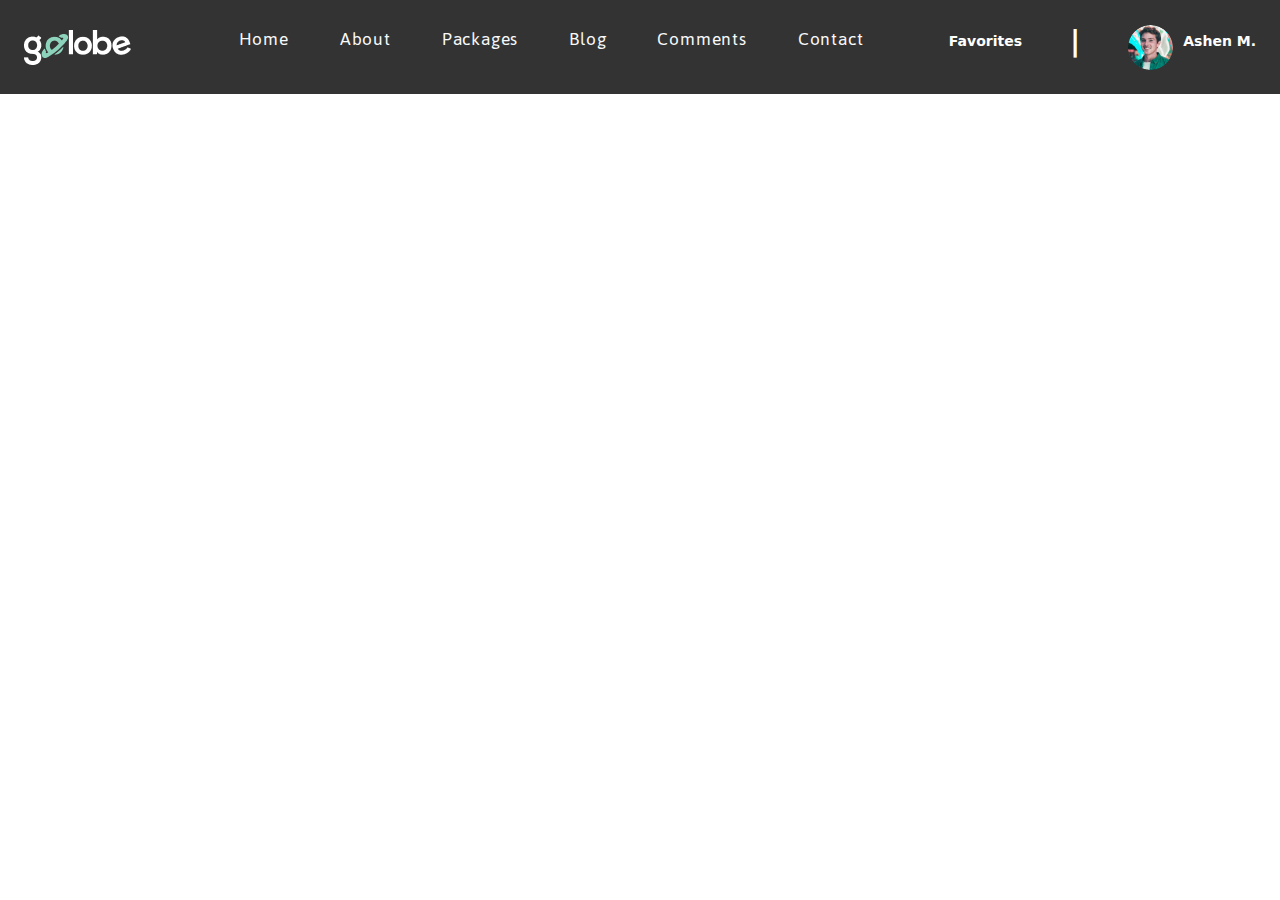
==== index.html @ e6e66b90 "Create Nav bar" ====
<!DOCTYPE html>
<html lang="en">
<head>
    <meta charset="UTF-8">
    <meta name="viewport" content="width=device-width, initial-scale=1.0">
    <title>Document</title>
    <link rel="stylesheet" href="Css/Style.css">
    <link href="https://cdn.jsdelivr.net/npm/bootstrap@5.3.3/dist/css/bootstrap.min.css" rel="stylesheet" integrity="sha384-QWTKZyjpPEjISv5WaRU9OFeRpok6YctnYmDr5pNlyT2bRjXh0JMhjY6hW+ALEwIH" crossorigin="anonymous">
    <link rel="stylesheet" href="https://cdnjs.cloudflare.com/ajax/libs/font-awesome/6.5.1/css/all.min.css" integrity="sha512-DTOQO9RWCH3ppGqcWaEA1BIZOC6xxalwEsw9c2QQeAIftl+Vegovlnee1c9QX4TctnWMn13TZye+giMm8e2LwA==" crossorigin="anonymous" referrerpolicy="no-referrer" />
</head>
<body>

    <header class="p-4 ">
        <nav>
            <div class="logo">
                <img src="img/Logo.png" alt="">
            </div>

            <ul class="d-flex ">
                <a class="text-decoration-none text-light " href="">Home</a>
                <a class="text-decoration-none text-light " href="">About</a>
                <a class="text-decoration-none text-light" href="">Packages</a>
                <a class="text-decoration-none text-light " href="">Blog</a>
                <a class="text-decoration-none text-light " href="">Comments</a>
                <a class="text-decoration-none text-light " href="">Contact</a>
            </ul>

            <div class="account d-flex gap-5 ">
                <div class="mt-2 ">
                    <i class="fas fa-heart"></i>
                    <h3 >Favorites</h3>
                </div>
                <h3 class="fs-3">|</h3>
                <div>
                    <img src="img/Ellipse 1.png" alt="">
                    <h3 class="mt-2 " >Ashen M.</h3>
                </div>
            </div>
        </nav>
    </header>

    <script src="https://cdn.jsdelivr.net/npm/bootstrap@5.3.3/dist/js/bootstrap.bundle.min.js" integrity="sha384-YvpcrYf0tY3lHB60NNkmXc5s9fDVZLESaAA55NDzOxhy9GkcIdslK1eN7N6jIeHz" crossorigin="anonymous"></script>
</body>
</html>
---- Css/Style.css ----
@import url('https://fonts.googleapis.com/css2?family=Jaldi:wght@400;700&display=swap');

header{
    background-color: #333;
    width: 100%;
}

*{
    text-decoration: none;
    list-style: none;
}

header nav{
    color: #FFFF;
    display: flex;
    justify-content: space-between;
    align-items: center;
    width: 100%;
}

header .logo{
    width: 107px;
    height: 35px;
}

header ul{
    gap: 51px;
    font-size: 20px;
    letter-spacing: 1px;
    font-family: "Jaldi", sans-serif;
}

header nav > :last-child i{
    font-size: 24px;
    color: #FF7676;
}

header .account > :first-child{
    display: flex;
    gap: 10px;
}


header .account h3{
    font-size: 14px;
    font-weight: 600;
}

header .account > :last-child{
    display: flex;
    gap: 10px;
}


header .account img{
    width: 45px;
    height: 45px;
    border-radius: 50%;
}

header a{
    font-family: "Jaldi", sans-serif;
    font-size: 20px;
    letter-spacing: 0.8px;
}
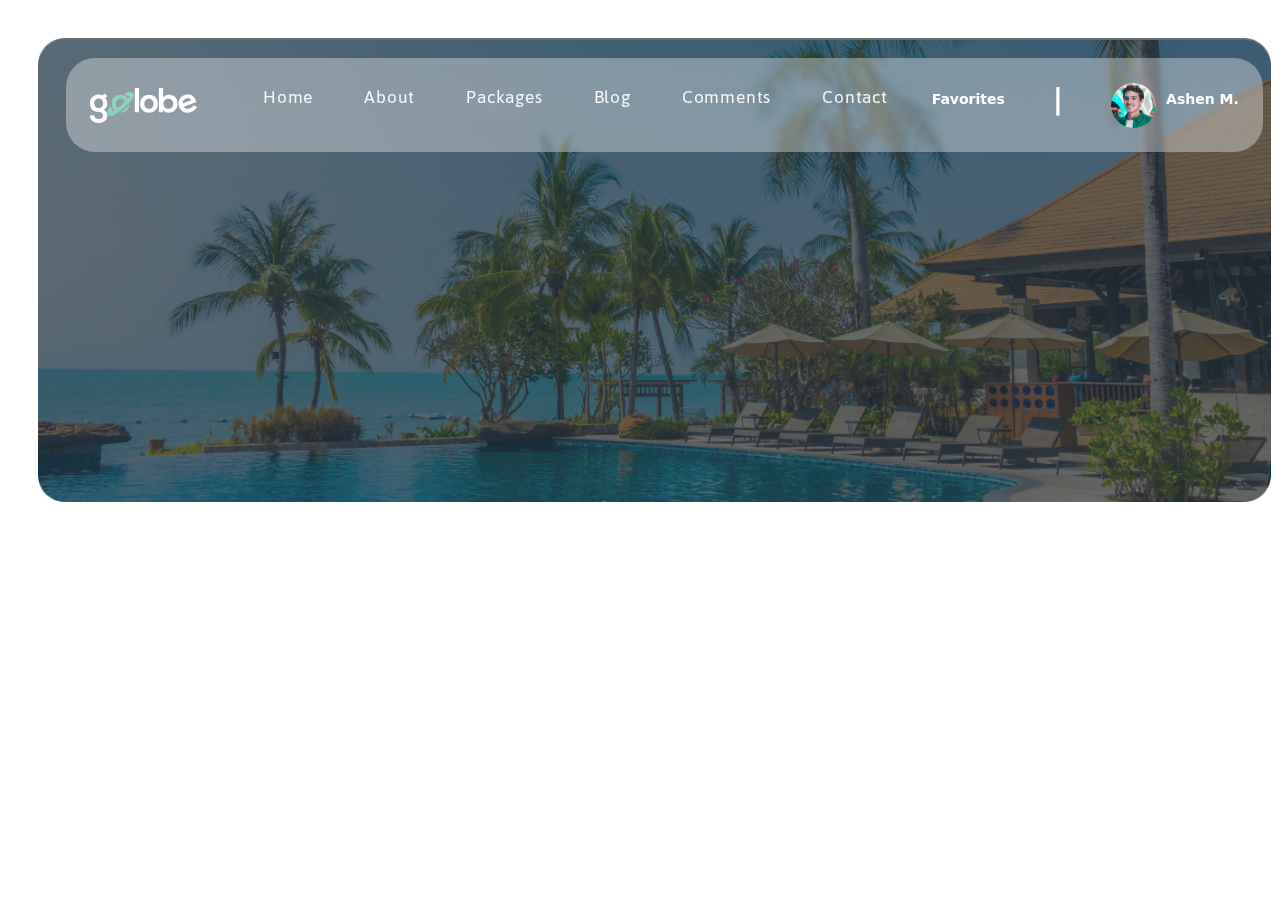
==== commit 2a564666: "update nav bar" ====
--- a/index.html
+++ b/index.html
@@ -10,7 +10,7 @@
 </head>
 <body>
 
-    <header class="p-4 ">
+    <header class="p-4 position-fixed ">
         <nav>
             <div class="logo">
                 <img src="img/Logo.png" alt="">
@@ -36,8 +36,16 @@
                     <h3 class="mt-2 " >Ashen M.</h3>
                 </div>
             </div>
+
+            <div class="bar d-none ">
+                <i class="fa-solid fa-bars-staggered"></i>
+            </div>
         </nav>
     </header>
+
+    <section class="homePage">
+        <img src="img/home-img.png" alt="">
+    </section>
 
     <script src="https://cdn.jsdelivr.net/npm/bootstrap@5.3.3/dist/js/bootstrap.bundle.min.js" integrity="sha384-YvpcrYf0tY3lHB60NNkmXc5s9fDVZLESaAA55NDzOxhy9GkcIdslK1eN7N6jIeHz" crossorigin="anonymous"></script>
 </body>
--- a/Css/Style.css
+++ b/Css/Style.css
@@ -2,7 +2,11 @@
 
 header{
     background-color: #333;
-    width: 100%;
+    margin: 58px 66px;
+    width: 93.5%;
+    border-radius: 29px;
+    background: #ffffff59;
+    backdrop-filter: blur(2px);
 }
 
 *{
@@ -30,7 +34,7 @@
     font-family: "Jaldi", sans-serif;
 }
 
-header nav > :last-child i{
+header nav > :nth-child(3) i{
     font-size: 24px;
     color: #FF7676;
 }
@@ -63,3 +67,63 @@
     font-size: 20px;
     letter-spacing: 0.8px;
 }
+.homePage{
+    width: 100%;
+}
+
+.homePage img{
+    width: 96.3%;
+    height: 100%;
+    margin: 38px;
+}
+
+/* Media Queries */
+
+@media screen and (max-width: 1024px) {
+    header nav .logo img{
+        width: 77px;
+    }
+
+    header ul{
+        gap: 29px;
+    }
+
+    header .gap-5 {
+        gap: 1rem !important;
+    }
+
+    header nav > :last-child i {
+        font-size: 19px;
+    }
+
+    header .account img {
+        width: 35px;
+        height: 35px;
+    }
+
+    header a {
+        font-size: 18px;
+    }
+}
+
+@media screen and (max-width: 768px) {
+    header nav > .d-flex{
+        display: none !important;
+    }
+
+    header nav > .d-none{
+        display: block !important;
+    }
+
+    header nav .bar{
+        padding: 10px 20px;
+        border: 2px solid #ffff;
+        border-radius: 10px;
+    }
+
+    header nav .logo img{
+        width: 100px;
+    }
+}
+
+
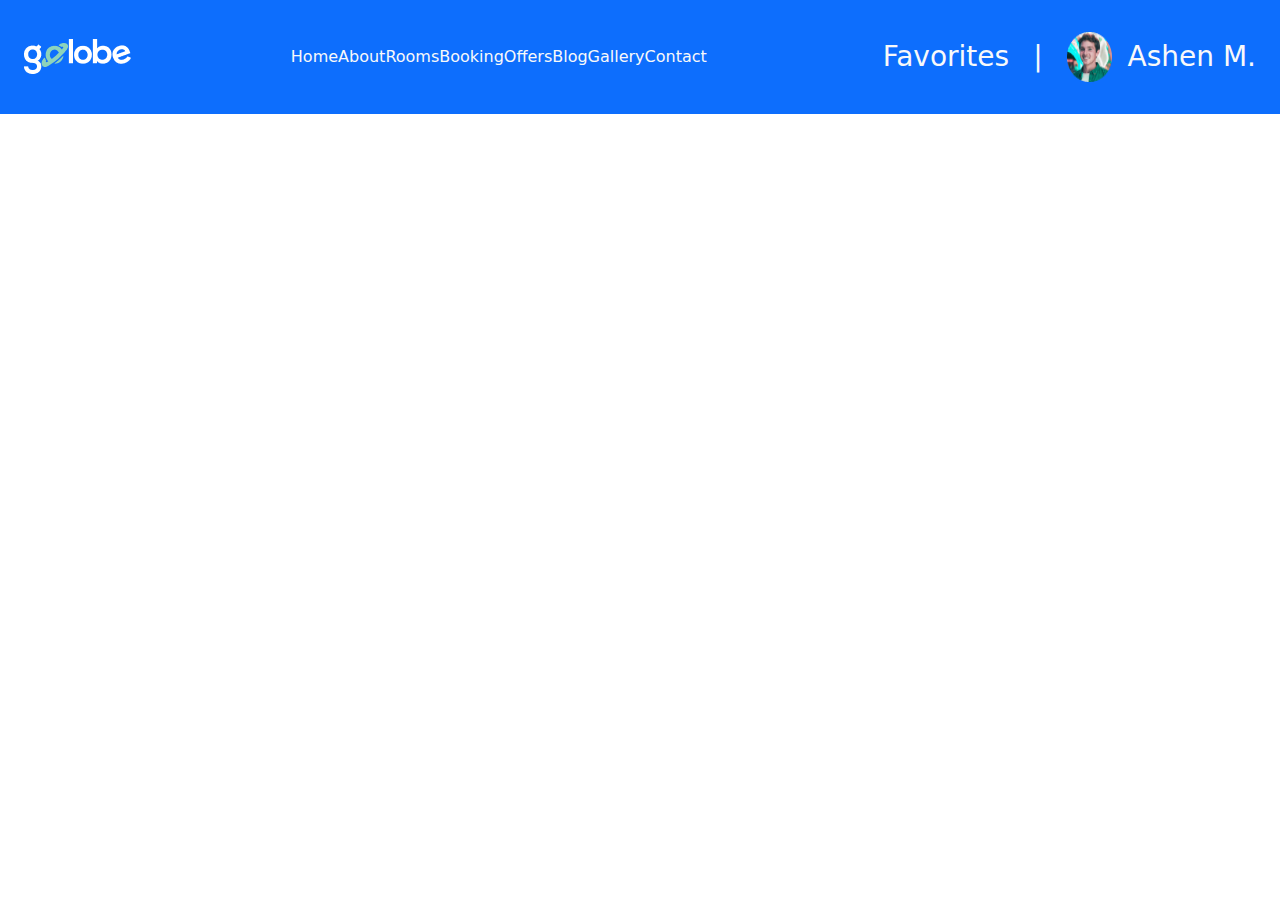
==== commit 03102ed1: "create new nav bar using boostrap" ====
--- a/index.html
+++ b/index.html
@@ -4,49 +4,51 @@
     <meta charset="UTF-8">
     <meta name="viewport" content="width=device-width, initial-scale=1.0">
     <title>Document</title>
-    <link rel="stylesheet" href="Css/Style.css">
+    <link rel="stylesheet" href="Css/style.css">
     <link href="https://cdn.jsdelivr.net/npm/bootstrap@5.3.3/dist/css/bootstrap.min.css" rel="stylesheet" integrity="sha384-QWTKZyjpPEjISv5WaRU9OFeRpok6YctnYmDr5pNlyT2bRjXh0JMhjY6hW+ALEwIH" crossorigin="anonymous">
     <link rel="stylesheet" href="https://cdnjs.cloudflare.com/ajax/libs/font-awesome/6.5.1/css/all.min.css" integrity="sha512-DTOQO9RWCH3ppGqcWaEA1BIZOC6xxalwEsw9c2QQeAIftl+Vegovlnee1c9QX4TctnWMn13TZye+giMm8e2LwA==" crossorigin="anonymous" referrerpolicy="no-referrer" />
 </head>
 <body>
+    
+    <header class="bg-primary p-4 fixed-top ">
 
-    <header class="p-4 position-fixed ">
-        <nav>
+        <nav class="d-flex justify-content-between navbar ">
+
             <div class="logo">
-                <img src="img/Logo.png" alt="">
+                <img src="old/img/Logo.png" alt="">
             </div>
 
-            <ul class="d-flex ">
-                <a class="text-decoration-none text-light " href="">Home</a>
-                <a class="text-decoration-none text-light " href="">About</a>
-                <a class="text-decoration-none text-light" href="">Packages</a>
-                <a class="text-decoration-none text-light " href="">Blog</a>
-                <a class="text-decoration-none text-light " href="">Comments</a>
-                <a class="text-decoration-none text-light " href="">Contact</a>
-            </ul>
+            <div class="d-flex ">
+                <a class="text-light text-decoration-none " href="">Home</a>
+                <a class="text-light text-decoration-none " href="">About</a>
+                <a class="text-light text-decoration-none " href="">Rooms</a>
+                <a class="text-light text-decoration-none " href="">Booking</a>
+                <a class="text-light text-decoration-none " href="">Offers</a>
+                <a class="text-light text-decoration-none " href="">Blog</a>
+                <a class="text-light text-decoration-none " href="">Gallery</a>
+                <a class="text-light text-decoration-none " href="">Contact</a>
+            </div>
 
-            <div class="account d-flex gap-5 ">
-                <div class="mt-2 ">
+            <div class="d-flex text-light gap-4 ">
+                <div class="d-flex gap-3 mt-2 ">
                     <i class="fas fa-heart"></i>
-                    <h3 >Favorites</h3>
-                </div>
-                <h3 class="fs-3">|</h3>
-                <div>
-                    <img src="img/Ellipse 1.png" alt="">
+                    <h3>Favorites</h3>          
+                 </div>
+
+                 <div>
+                    <h3 class="mt-2 ">|</h3>
+                 </div>
+
+                <div class="d-flex gap-3 ">
+                    <img src="old/img/Ellipse 1.png" alt="">
                     <h3 class="mt-2 " >Ashen M.</h3>
                 </div>
             </div>
 
-            <div class="bar d-none ">
-                <i class="fa-solid fa-bars-staggered"></i>
-            </div>
         </nav>
+
     </header>
 
-    <section class="homePage">
-        <img src="img/home-img.png" alt="">
-    </section>
-
-    <script src="https://cdn.jsdelivr.net/npm/bootstrap@5.3.3/dist/js/bootstrap.bundle.min.js" integrity="sha384-YvpcrYf0tY3lHB60NNkmXc5s9fDVZLESaAA55NDzOxhy9GkcIdslK1eN7N6jIeHz" crossorigin="anonymous"></script>
+      <script src="https://cdn.jsdelivr.net/npm/bootstrap@5.3.3/dist/js/bootstrap.bundle.min.js" integrity="sha384-YvpcrYf0tY3lHB60NNkmXc5s9fDVZLESaAA55NDzOxhy9GkcIdslK1eN7N6jIeHz" crossorigin="anonymous"></script>
 </body>
 </html>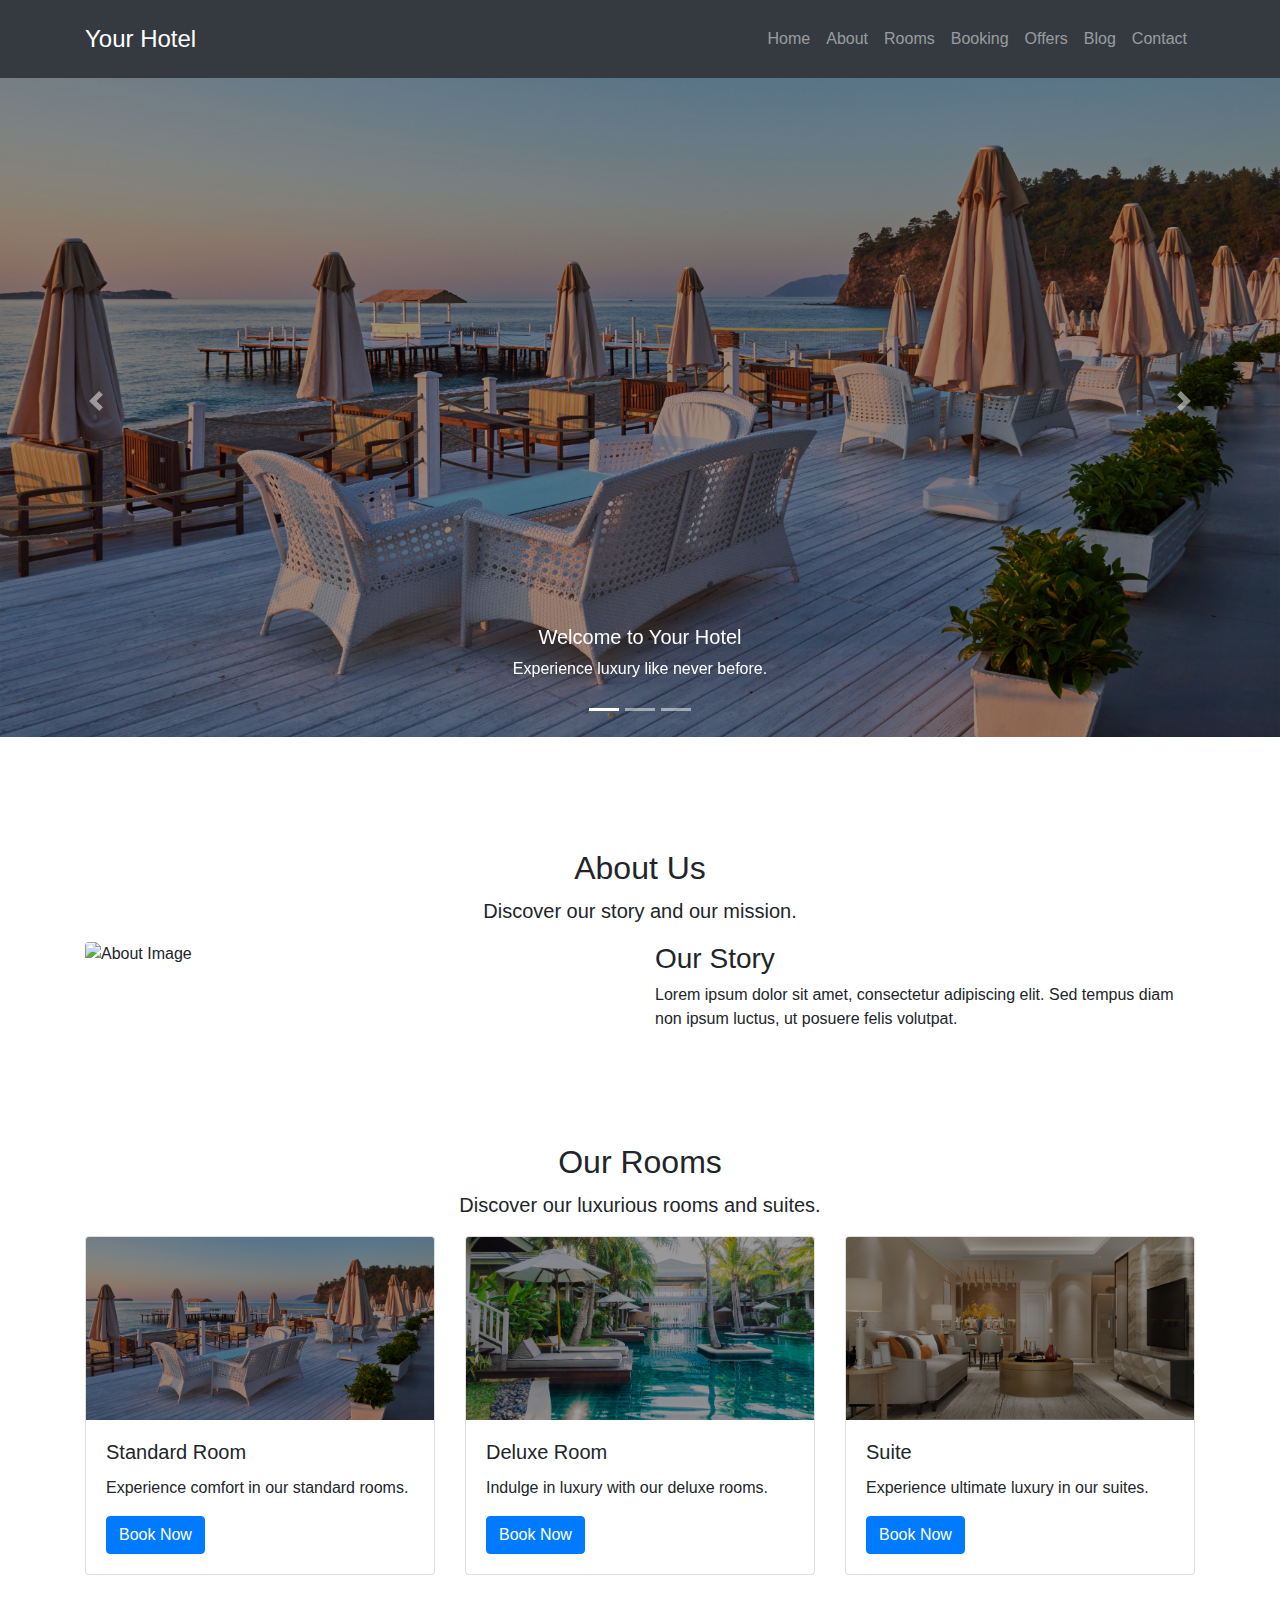
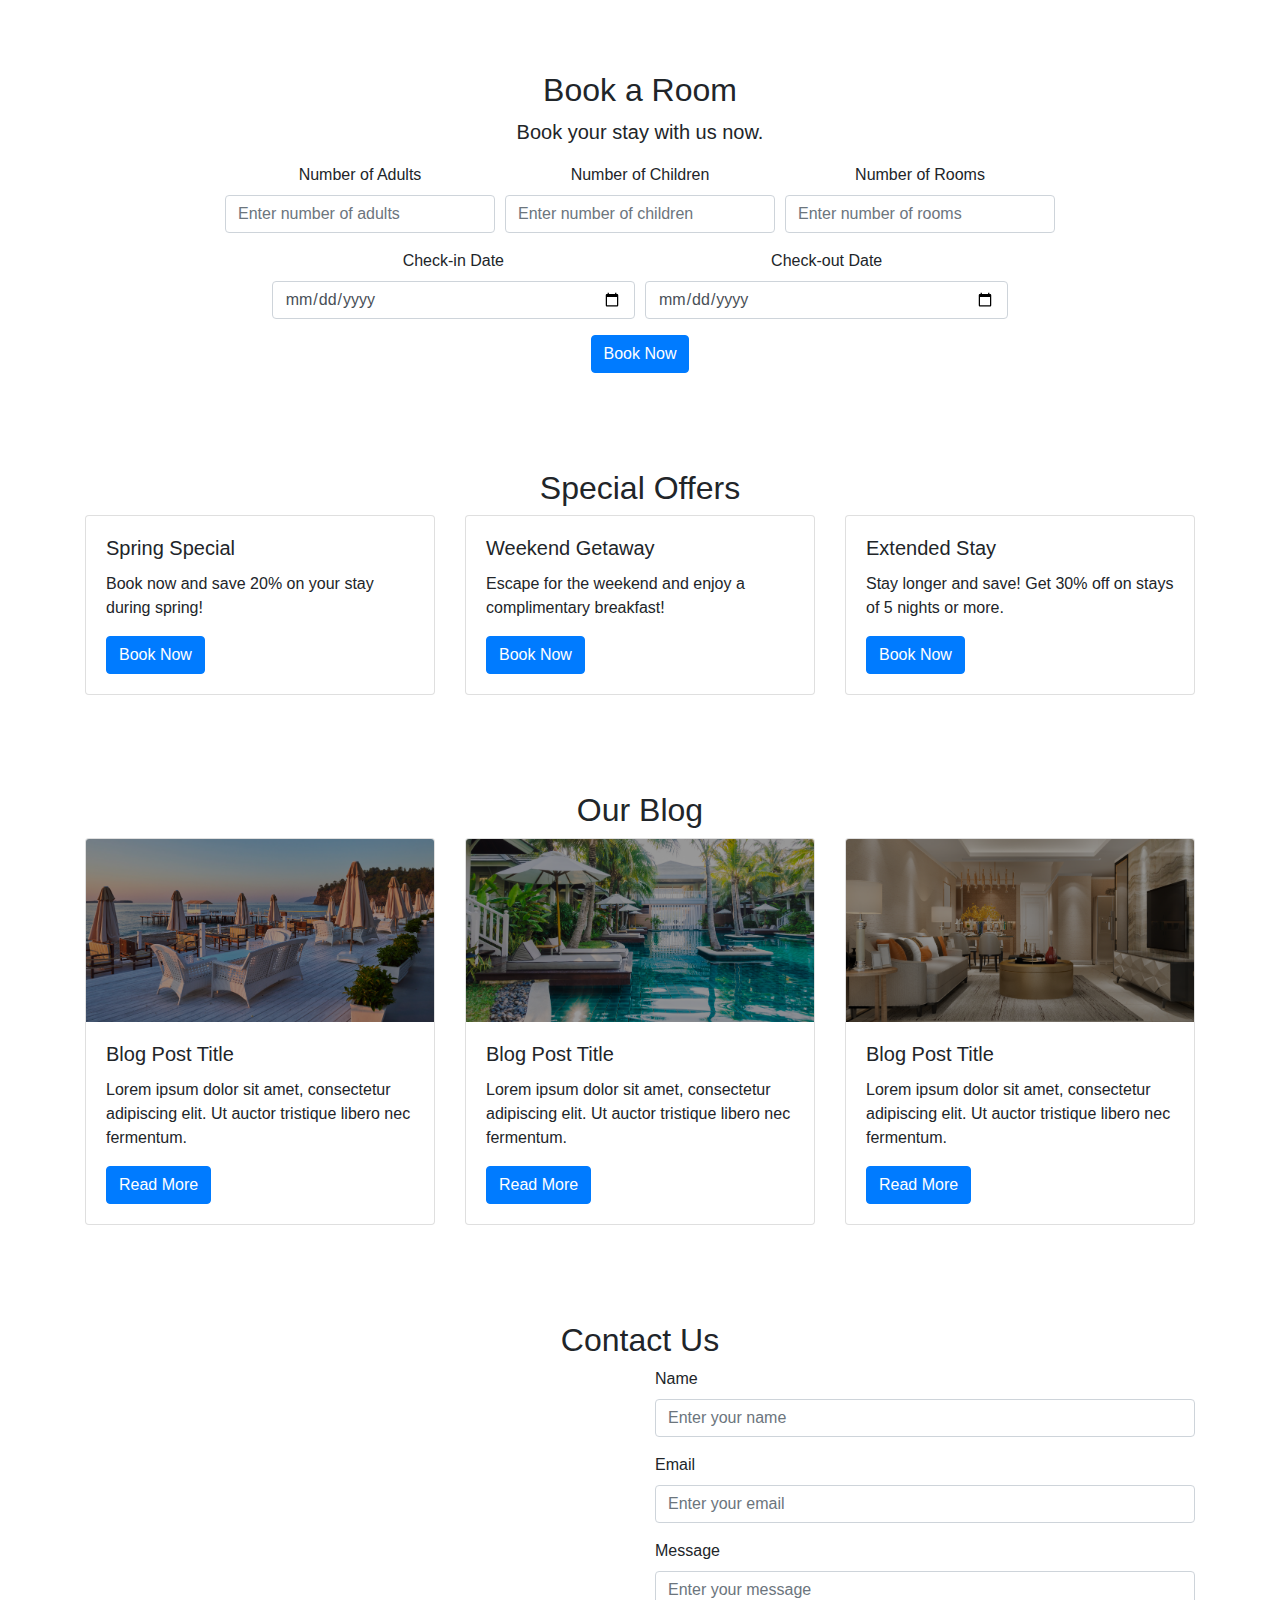
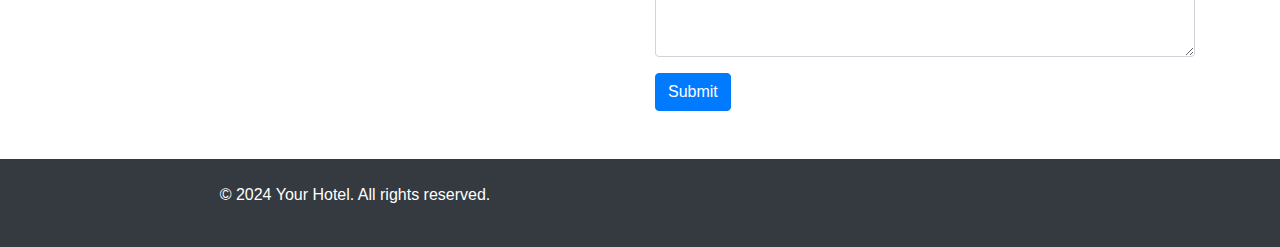
==== commit b7e03d39: "new site creation completed" ====
--- a/index.html
+++ b/index.html
@@ -1,54 +1,374 @@
 <!DOCTYPE html>
 <html lang="en">
 <head>
-    <meta charset="UTF-8">
-    <meta name="viewport" content="width=device-width, initial-scale=1.0">
-    <title>Document</title>
-    <link rel="stylesheet" href="Css/style.css">
-    <link href="https://cdn.jsdelivr.net/npm/bootstrap@5.3.3/dist/css/bootstrap.min.css" rel="stylesheet" integrity="sha384-QWTKZyjpPEjISv5WaRU9OFeRpok6YctnYmDr5pNlyT2bRjXh0JMhjY6hW+ALEwIH" crossorigin="anonymous">
-    <link rel="stylesheet" href="https://cdnjs.cloudflare.com/ajax/libs/font-awesome/6.5.1/css/all.min.css" integrity="sha512-DTOQO9RWCH3ppGqcWaEA1BIZOC6xxalwEsw9c2QQeAIftl+Vegovlnee1c9QX4TctnWMn13TZye+giMm8e2LwA==" crossorigin="anonymous" referrerpolicy="no-referrer" />
+  <meta charset="UTF-8">
+  <meta name="viewport" content="width=device-width, initial-scale=1.0">
+  <title>Your Hotel</title>
+  <!-- Bootstrap CSS -->
+  <link href="https://stackpath.bootstrapcdn.com/bootstrap/4.5.2/css/bootstrap.min.css" rel="stylesheet">
+  <!-- Font Awesome -->
+  <link rel="stylesheet" href="https://cdnjs.cloudflare.com/ajax/libs/font-awesome/5.15.4/css/all.min.css" integrity="sha512-iZgR8K1V6sSZ8VF/N2Dm87K8oRkUqI70q4JywVXtLerzeL2C2s3rjxkIUeq1kV4Mr37zGzqXgjcc2CErYKPTTw==" crossorigin="anonymous" referrerpolicy="no-referrer" />
+  <style>
+    /* Custom CSS */
+    body {
+      font-family: Arial, sans-serif;
+    }
+    /* Adjust navbar color and padding */
+    .navbar {
+      padding: 1rem 0;
+    }
+    .navbar-brand {
+      font-size: 1.5rem;
+    }
+    /* Add some padding to sections */
+    section {
+      padding: 4rem 0;
+    }
+    /* Style footer */
+    footer {
+      background-color: #343a40;
+      color: #fff;
+    }
+    footer p {
+      margin: 0;
+    }
+    /* Style buttons */
+    .btn-custom {
+      background-color: #ff6600;
+      border-color: #ff6600;
+    }
+    .btn-custom:hover {
+      background-color: #e65100;
+      border-color: #e65100;
+    }
+    /* Style social media icons */
+    .social-link {
+      color: #fff;
+      font-size: 1.5rem;
+    }
+    .social-link:hover {
+      color: #e65100;
+      text-decoration: none;
+    }
+  </style>
 </head>
 <body>
-    
-    <header class="bg-primary p-4 fixed-top ">
-
-        <nav class="d-flex justify-content-between navbar ">
-
-            <div class="logo">
-                <img src="old/img/Logo.png" alt="">
-            </div>
-
-            <div class="d-flex ">
-                <a class="text-light text-decoration-none " href="">Home</a>
-                <a class="text-light text-decoration-none " href="">About</a>
-                <a class="text-light text-decoration-none " href="">Rooms</a>
-                <a class="text-light text-decoration-none " href="">Booking</a>
-                <a class="text-light text-decoration-none " href="">Offers</a>
-                <a class="text-light text-decoration-none " href="">Blog</a>
-                <a class="text-light text-decoration-none " href="">Gallery</a>
-                <a class="text-light text-decoration-none " href="">Contact</a>
-            </div>
-
-            <div class="d-flex text-light gap-4 ">
-                <div class="d-flex gap-3 mt-2 ">
-                    <i class="fas fa-heart"></i>
-                    <h3>Favorites</h3>          
-                 </div>
-
-                 <div>
-                    <h3 class="mt-2 ">|</h3>
-                 </div>
-
-                <div class="d-flex gap-3 ">
-                    <img src="old/img/Ellipse 1.png" alt="">
-                    <h3 class="mt-2 " >Ashen M.</h3>
-                </div>
-            </div>
-
-        </nav>
-
-    </header>
-
-      <script src="https://cdn.jsdelivr.net/npm/bootstrap@5.3.3/dist/js/bootstrap.bundle.min.js" integrity="sha384-YvpcrYf0tY3lHB60NNkmXc5s9fDVZLESaAA55NDzOxhy9GkcIdslK1eN7N6jIeHz" crossorigin="anonymous"></script>
+
+  <!-- Navbar -->
+  <nav class="navbar navbar-expand-lg navbar-dark bg-dark fixed-top">
+    <div class="container">
+      <a class="navbar-brand" href="#">Your Hotel</a>
+      <button class="navbar-toggler" type="button" data-toggle="collapse" data-target="#navbarNav" aria-controls="navbarNav" aria-expanded="false" aria-label="Toggle navigation">
+        <span class="navbar-toggler-icon"></span>
+      </button>
+      <div class="collapse navbar-collapse" id="navbarNav">
+        <ul class="navbar-nav ml-auto">
+          <li class="nav-item">
+            <a class="nav-link" href="#home">Home</a>
+          </li>
+          <li class="nav-item">
+            <a class="nav-link" href="#about">About</a>
+          </li>
+          <li class="nav-item">
+            <a class="nav-link" href="#rooms">Rooms</a>
+          </li>
+          <li class="nav-item">
+            <a class="nav-link" href="#booking">Booking</a>
+          </li>
+          <li class="nav-item">
+            <a class="nav-link" href="#offers">Offers</a>
+          </li>
+          <li class="nav-item">
+            <a class="nav-link" href="#blog">Blog</a>
+          </li>
+          <li class="nav-item">
+            <a class="nav-link" href="#contact">Contact</a>
+          </li>
+        </ul>
+      </div>
+    </div>
+  </nav>
+
+  <!-- Home Section with Carousel -->
+  <section id="home">
+    <div id="carouselExampleIndicators" class="carousel slide" data-ride="carousel">
+      <ol class="carousel-indicators">
+        <li data-target="#carouselExampleIndicators" data-slide-to="0" class="active"></li>
+        <li data-target="#carouselExampleIndicators" data-slide-to="1"></li>
+        <li data-target="#carouselExampleIndicators" data-slide-to="2"></li>
+      </ol>
+      <div class="carousel-inner">
+        <div class="carousel-item active">
+          <img class="d-block w-100" src="img/home-img-1.png" alt="First slide">
+          <div class="carousel-caption d-none d-md-block">
+            <h5>Welcome to Your Hotel</h5>
+            <p>Experience luxury like never before.</p>
+          </div>
+        </div>
+        <div class="carousel-item">
+          <img class="d-block w-100" src="img/home-img-2.png" alt="Second slide">
+          <div class="carousel-caption d-none d-md-block">
+            <h5>Luxury Accommodation</h5>
+            <p>Relax and unwind in our exquisite rooms and suites.</p>
+          </div>
+        </div>
+        <div class="carousel-item">
+          <img class="d-block w-100" src="img/home-img-3.png" alt="Third slide">
+          <div class="carousel-caption d-none d-md-block">
+            <h5>Book Your Stay Today</h5>
+            <p>Plan your next getaway with us!</p>
+          </div>
+        </div>
+      </div>
+      <a class="carousel-control-prev" href="#carouselExampleIndicators" role="button" data-slide="prev">
+        <span class="carousel-control-prev-icon" aria-hidden="true"></span>
+        <span class="sr-only">Previous</span>
+      </a>
+      <a class="carousel-control-next" href="#carouselExampleIndicators" role="button" data-slide="next">
+        <span class="carousel-control-next-icon" aria-hidden="true"></span>
+        <span class="sr-only">Next</span>
+      </a>
+    </div>
+  </section>
+
+  <!-- About Section -->
+  <!-- About Section -->
+<section id="about" class="py-5">
+    <div class="container">
+      <h2 class="text-center">About Us</h2>
+      <p class="lead text-center">Discover our story and our mission.</p>
+      <div class="row">
+        <div class="col-md-6">
+          <img src="img/aboutpic.png" class="img-fluid rounded" alt="About Image">
+        </div>
+        <div class="col-md-6">
+          <h3>Our Story</h3>
+          <p>Lorem ipsum dolor sit amet, consectetur adipiscing elit. Sed tempus diam non ipsum luctus, ut posuere felis volutpat.</p>
+        </div>
+      </div>
+    </div>
+  </section>
+  
+
+  <!-- Rooms Section -->
+  <section id="rooms" class="py-5">
+    <div class="container">
+      <h2 class="text-center">Our Rooms</h2>
+      <p class="lead text-center">Discover our luxurious rooms and suites.</p>
+      <div class="row">
+        <!-- Sample Room Card 1 -->
+        <div class="col-md-4">
+          <div class="card">
+            <img src="img/home-img-1.png" class="card-img-top" alt="Room Image">
+            <div class="card-body">
+              <h5 class="card-title">Standard Room</h5>
+              <p class="card-text">Experience comfort in our standard rooms.</p>
+              <a href="#" class="btn btn-primary">Book Now</a>
+            </div>
+          </div>
+        </div>
+        <!-- Sample Room Card 2 -->
+        <div class="col-md-4">
+          <div class="card">
+            <img src="img/home-img-2.png" class="card-img-top" alt="Room Image">
+            <div class="card-body">
+              <h5 class="card-title">Deluxe Room</h5>
+              <p class="card-text">Indulge in luxury with our deluxe rooms.</p>
+              <a href="#" class="btn btn-primary">Book Now</a>
+            </div>
+          </div>
+        </div>
+        <!-- Sample Room Card 3 -->
+        <div class="col-md-4">
+          <div class="card">
+            <img src="img/home-img-3.png" class="card-img-top" alt="Room Image">
+            <div class="card-body">
+              <h5 class="card-title">Suite</h5>
+              <p class="card-text">Experience ultimate luxury in our suites.</p>
+              <a href="#" class="btn btn-primary">Book Now</a>
+            </div>
+          </div>
+        </div>
+      </div>
+    </div>
+  </section>
+
+  <!-- Booking Section -->
+  <section id="booking" class="py-5 text-center">
+    <div class="container">
+      <h2>Book a Room</h2>
+      <p class="lead">Book your stay with us now.</p>
+      <form>
+        <div class="form-row justify-content-center">
+          <div class="form-group col-md-3">
+            <label for="memberCount">Number of Adults</label>
+            <input type="number" class="form-control" id="memberCount" placeholder="Enter number of adults">
+          </div>
+          <div class="form-group col-md-3">
+            <label for="childCount">Number of Children</label>
+            <input type="number" class="form-control" id="childCount" placeholder="Enter number of children">
+          </div>
+          <div class="form-group col-md-3">
+            <label for="roomCount">Number of Rooms</label>
+            <input type="number" class="form-control" id="roomCount" placeholder="Enter number of rooms">
+          </div>
+        </div>
+        <div class="form-row justify-content-center">
+          <div class="form-group col-md-4">
+            <label for="checkInDate">Check-in Date</label>
+            <input type="date" class="form-control" id="checkInDate">
+          </div>
+          <div class="form-group col-md-4">
+            <label for="checkOutDate">Check-out Date</label>
+            <input type="date" class="form-control" id="checkOutDate">
+          </div>
+        </div>
+        <button type="submit" class="btn btn-primary">Book Now</button>
+      </form>
+    </div>
+  </section>
+
+  <!-- Offers Section -->
+  <section id="offers" class="py-5">
+    <div class="container">
+      <h2 class="text-center">Special Offers</h2>
+      <div class="row">
+        <!-- Sample Offer Card 1 -->
+        <div class="col-md-4">
+          <div class="card">
+            <div class="card-body">
+              <h5 class="card-title">Spring Special</h5>
+              <p class="card-text">Book now and save 20% on your stay during spring!</p>
+              <a href="#" class="btn btn-primary">Book Now</a>
+            </div>
+          </div>
+        </div>
+        <!-- Sample Offer Card 2 -->
+        <div class="col-md-4">
+          <div class="card">
+            <div class="card-body">
+              <h5 class="card-title">Weekend Getaway</h5>
+              <p class="card-text">Escape for the weekend and enjoy a complimentary breakfast!</p>
+              <a href="#" class="btn btn-primary">Book Now</a>
+            </div>
+          </div>
+        </div>
+        <!-- Sample Offer Card 3 -->
+        <div class="col-md-4">
+          <div class="card">
+            <div class="card-body">
+              <h5 class="card-title">Extended Stay</h5>
+              <p class="card-text">Stay longer and save! Get 30% off on stays of 5 nights or more.</p>
+              <a href="#" class="btn btn-primary">Book Now</a>
+            </div>
+          </div>
+        </div>
+      </div>
+    </div>
+  </section>
+
+  <!-- Blog Section -->
+  <section id="blog" class="py-5">
+    <div class="container">
+      <h2 class="text-center">Our Blog</h2>
+      <div class="row">
+        <!-- Sample Blog Post 1 -->
+        <div class="col-md-4">
+          <div class="card">
+            <img src="img/home-img-1.png" class="card-img-top" alt="Blog Image">
+            <div class="card-body">
+              <h5 class="card-title">Blog Post Title</h5>
+              <p class="card-text">Lorem ipsum dolor sit amet, consectetur adipiscing elit. Ut auctor tristique libero nec fermentum.</p>
+              <a href="#" class="btn btn-primary">Read More</a>
+            </div>
+          </div>
+        </div>
+        <!-- Sample Blog Post 2 -->
+        <div class="col-md-4">
+          <div class="card">
+            <img src="img/home-img-2.png" class="card-img-top" alt="Blog Image">
+            <div class="card-body">
+              <h5 class="card-title">Blog Post Title</h5>
+              <p class="card-text">Lorem ipsum dolor sit amet, consectetur adipiscing elit. Ut auctor tristique libero nec fermentum.</p>
+              <a href="#" class="btn btn-primary">Read More</a>
+            </div>
+          </div>
+        </div>
+        <!-- Sample Blog Post 3 -->
+        <div class="col-md-4">
+          <div class="card">
+            <img src="img/home-img-3.png" class="card-img-top" alt="Blog Image">
+            <div class="card-body">
+              <h5 class="card-title">Blog Post Title</h5>
+              <p class="card-text">Lorem ipsum dolor sit amet, consectetur adipiscing elit. Ut auctor tristique libero nec fermentum.</p>
+              <a href="#" class="btn btn-primary">Read More</a>
+            </div>
+          </div>
+        </div>
+      </div>
+    </div>
+  </section>
+
+  <!-- Contact Section -->
+  <!-- Contact Section -->
+<section id="contact" class="py-5">
+    <div class="container">
+      <h2 class="text-center">Contact Us</h2>
+      <div class="row">
+        <div class="col-md-6">
+          <!-- Embedded Google Map -->
+          <iframe src="https://www.google.com/maps/embed?pb=!1m18!1m12!1m3!1d3104.9146571960577!2d-75.16370138484337!3d39.95258307942434!2m3!1f0!2f0!3f0!3m2!1i1024!2i768!4f13.1!3m3!1m2!1s0x89c6c63ba16eafd5%3A0xe2c8641e5c3148d7!2sPhiladelphia%2C%20PA%2C%20USA!5e0!3m2!1sen!2s!4v1649206971663!5m2!1sen!2s" width="100%" height="300" style="border:0;" allowfullscreen="" loading="lazy"></iframe>
+        </div>
+        <div class="col-md-6">
+          <form>
+            <div class="form-group">
+              <label for="name">Name</label>
+              <input type="text" class="form-control" id="name" placeholder="Enter your name">
+            </div>
+            <div class="form-group">
+              <label for="email">Email</label>
+              <input type="email" class="form-control" id="email" placeholder="Enter your email">
+            </div>
+            <div class="form-group">
+              <label for="message">Message</label>
+              <textarea class="form-control" id="message" rows="3" placeholder="Enter your message"></textarea>
+            </div>
+            <button type="submit" class="btn btn-primary">Submit</button>
+          </form>
+        </div>
+      </div>
+    </div>
+  </section>
+  
+
+  <!-- Footer -->
+  <footer class="bg-dark text-white text-center py-4">
+    <div class="container">
+      <div class="row">
+        <div class="col-md-6">
+          <p>&copy; 2024 Your Hotel. All rights reserved.</p>
+        </div>
+        <div class="col-md-6">
+          <!-- Social media icons -->
+          <ul class="list-inline">
+            <li class="list-inline-item">
+              <a href="#" class="social-link"><i class="fab fa-facebook"></i></a>
+            </li>
+            <li class="list-inline-item">
+              <a href="#" class="social-link"><i class="fab fa-twitter"></i></a>
+            </li>
+            <li class="list-inline-item">
+              <a href="#" class="social-link"><i class="fab fa-instagram"></i></a>
+            </li>
+          </ul>
+        </div>
+      </div>
+    </div>
+  </footer>
+
+  <!-- Bootstrap JS -->
+  <script src="https://code.jquery.com/jquery-3.5.1.slim.min.js"></script>
+  <script src="https://cdn.jsdelivr.net/npm/@popperjs/core@2.5.4/dist/umd/popper.min.js"></script>
+  <script src="https://stackpath.bootstrapcdn.com/bootstrap/4.5.2/js/bootstrap.min.js"></script>
 </body>
-</html>+</html>
